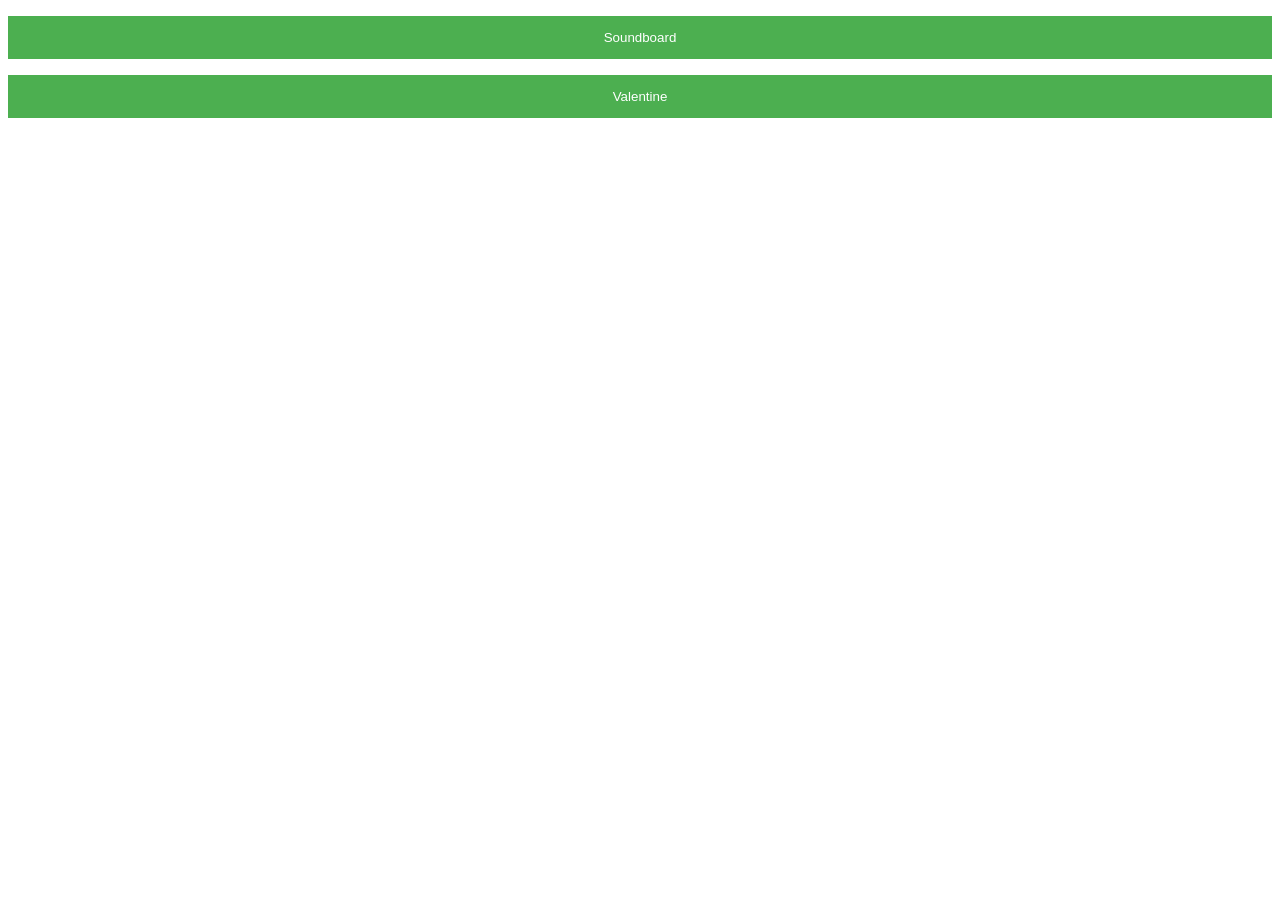
==== index.html @ b964d333 "Hello" ====
<!DOCTYPE html>
<html lang="en">
<head>
    <meta charset="UTF-8">
    <meta name="viewport" content="width=device-width, initial-scale=1.0">
    <title>Menu</title>
    <link rel="stylesheet" href="style.css">
</head>
<body>
    <div class="main">
        <a href="soundboard/index.html"><button>Soundboard</button></a>
        <a href="valentine/index.html"><button>Valentine</button></a>
    </div>
</body>
</html>
---- style.css ----
button {
    background-color: #4CAF50;
    color: white;
    padding: 14px 20px;
    margin: 8px 0;
    border: none;
    cursor: pointer;
    width: 100%;
}
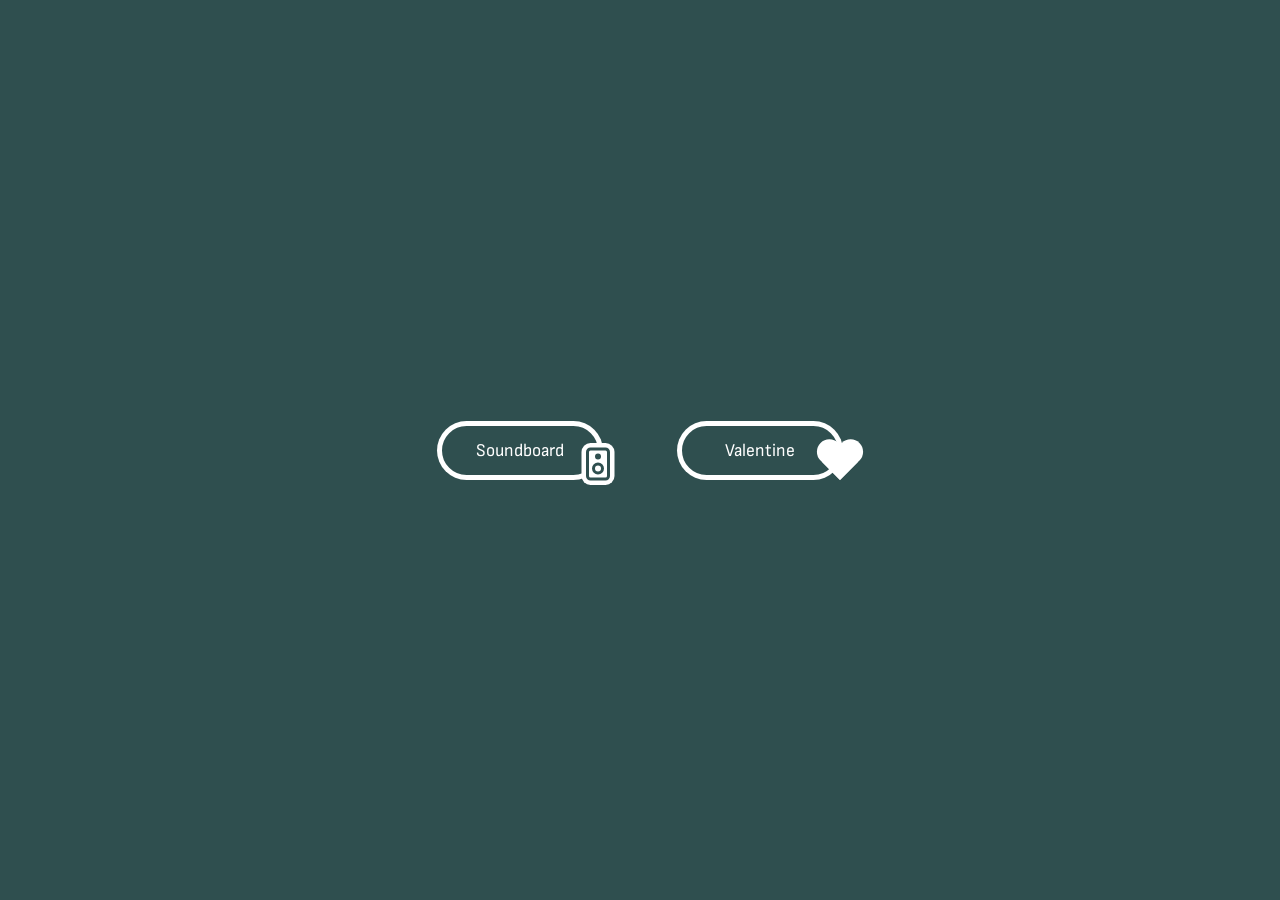
==== commit 523ba673: "Made main menu kinda nice" ====
--- a/index.html
+++ b/index.html
@@ -8,8 +8,24 @@
 </head>
 <body>
     <div class="main">
-        <a href="soundboard/index.html"><button>Soundboard</button></a>
-        <a href="valentine/index.html"><button>Valentine</button></a>
+        <a href="soundboard/index.html">
+            <button id="soundboard">
+                Soundboard
+                <div class="gg-music-speaker"></div>
+            </button>
+        </a>
+        
+        <a href="valentine/index.html">
+            <button id="valentine">
+                Valentine
+                <div class="heart" id="level3"></div>
+                <div class="heart" id="level2"></div>
+                <div class="heart" id="level1"></div>
+            </button>
+        </a>
     </div>
 </body>
+    <link rel="preconnect" href="https://fonts.googleapis.com">
+    <link rel="preconnect" href="https://fonts.gstatic.com" crossorigin>
+    <link href="https://fonts.googleapis.com/css2?family=Sofia+Sans+Semi+Condensed:ital,wght@0,1..1000;1,1..1000&display=swap" rel="stylesheet">
 </html>
--- a/style.css
+++ b/style.css
@@ -1,9 +1,202 @@
+body {
+    margin: 0;
+    padding: 0;
+    background-color: darkslategray;
+}
+
+.main {
+    display: flex;
+    justify-content: center;
+    align-items: center;
+    height: 100vh;
+
+    gap: min(5rem, 10vw);
+}
+
 button {
-    background-color: #4CAF50;
+    font-size: large;
+    font-family: "Sofia Sans Semi Condensed", sans-serif;
+
     color: white;
     padding: 14px 20px;
-    margin: 8px 0;
-    border: none;
+    
     cursor: pointer;
-    width: 100%;
+    
+    border: 2px solid;
+    border-radius: 100px;
+    
+    transition: opacity 0.5s;
+
+    min-width: 10rem;
+    min-height: 3rem;
+
+    position: relative;
+
+    background-color:darkslategray;
+    box-shadow: 0 0 0 3px white;
+}
+
+button:hover {
+    opacity: 0.75;
+}
+
+#soundboard:hover .gg-music-speaker {
+    scale: 2.5;
+    rotate: 15deg;
+}
+
+#valentine:hover #level1 {
+    opacity: 1;
+}
+
+#valentine:hover #level2 {
+    opacity: 1;
+}
+
+#valentine:hover #level3 {
+    right:  1.5rem;
+    rotate: 15deg;
+}
+
+#valentine:hover #level3::before, #valentine:hover #level3::after {
+    scale: 110%;
+}
+
+.gg-music-speaker {
+    background-color: white;
+    box-sizing: border-box;
+    position: absolute;
+    display: block;
+    transform: scale(var(--ggs, 1));
+    width: 16px;
+    height: 22px;
+    border: 2px solid darkslategray;
+    border-radius: 3px;
+
+    bottom: 0%;
+    right: -0.5rem;
+
+    box-shadow: 0 0 0 3px white;
+
+    scale: 1.5;
+
+    transition: scale 0.5s, rotate 0.5s;
+}
+
+.gg-music-speaker::after,
+.gg-music-speaker::before {
+    content: "";
+    display: block;
+    box-sizing: border-box;
+    position: absolute;
+    border: 2px solid darkslategray;
+    border-radius: 100px
+}
+
+.gg-music-speaker::before {
+    bottom: 2px;
+    width: 8px;
+    height: 8px;
+    left: 2px
+}
+
+.gg-music-speaker::after {
+    width: 4px;
+    height: 4px;
+    left: 4px;
+    top: 2px
+}
+
+.heart:before,
+.heart:after{
+    position: absolute;
+    content: "";
+    left: 50px;
+    top: 0;
+    width: 50px;
+    height: 80px;
+    background: white;
+    -moz-border-radius: 50px 50px 0 0;
+    border-radius: 50px 50px 0 0;
+    -webkit-transform: rotate(-45deg);
+       -moz-transform: rotate(-45deg);
+        -ms-transform: rotate(-45deg);
+         -o-transform: rotate(-45deg);
+            transform: rotate(-45deg);
+    -webkit-transform-origin: 0 100%;
+       -moz-transform-origin: 0 100%;
+        -ms-transform-origin: 0 100%;
+         -o-transform-origin: 0 100%;
+            transform-origin: 0 100%;
+            
+    transition: scale 0.5s;
+}
+.heart:after{
+    left: 0;
+    -webkit-transform: rotate(45deg);
+       -moz-transform: rotate(45deg);
+        -ms-transform: rotate(45deg);
+         -o-transform: rotate(45deg);
+            transform: rotate(45deg);
+    -webkit-transform-origin: 100% 100%;
+       -moz-transform-origin: 100% 100%;
+        -ms-transform-origin: 100% 100%;
+         -o-transform-origin: 100% 100%;
+            transform-origin :100% 100%;
+}
+
+.container {
+    position: absolute;
+    bottom: 100%;
+}
+
+.heart {
+    scale: 50%;
+
+    position: absolute;
+    bottom: 70%;
+    right: 15%;
+
+    transition: right 0.7s, rotate 0.2s;
+}
+
+#level1 {
+    pointer-events: none;
+
+    opacity: 0;
+
+    transition: opacity 0.1s ease-in-out;
+
+    bottom: 7rem;
+    right: 1.5rem;
+    rotate: 25deg;
+}
+
+#level2 {
+    pointer-events: none;
+
+    opacity: 0;
+
+    transition: opacity 0.2s ease-in-out;
+
+    bottom: 5rem;
+    right:  0.5rem;
+    rotate: -5deg;
+}
+
+#level1::before,
+#level1::after {
+    scale: 0.5;
+}
+
+#level2::before,
+#level2::after {
+    scale: 0.75;
+
+}
+
+#level3::before,
+#level3::after {
+    scale: 1;
+
 }
